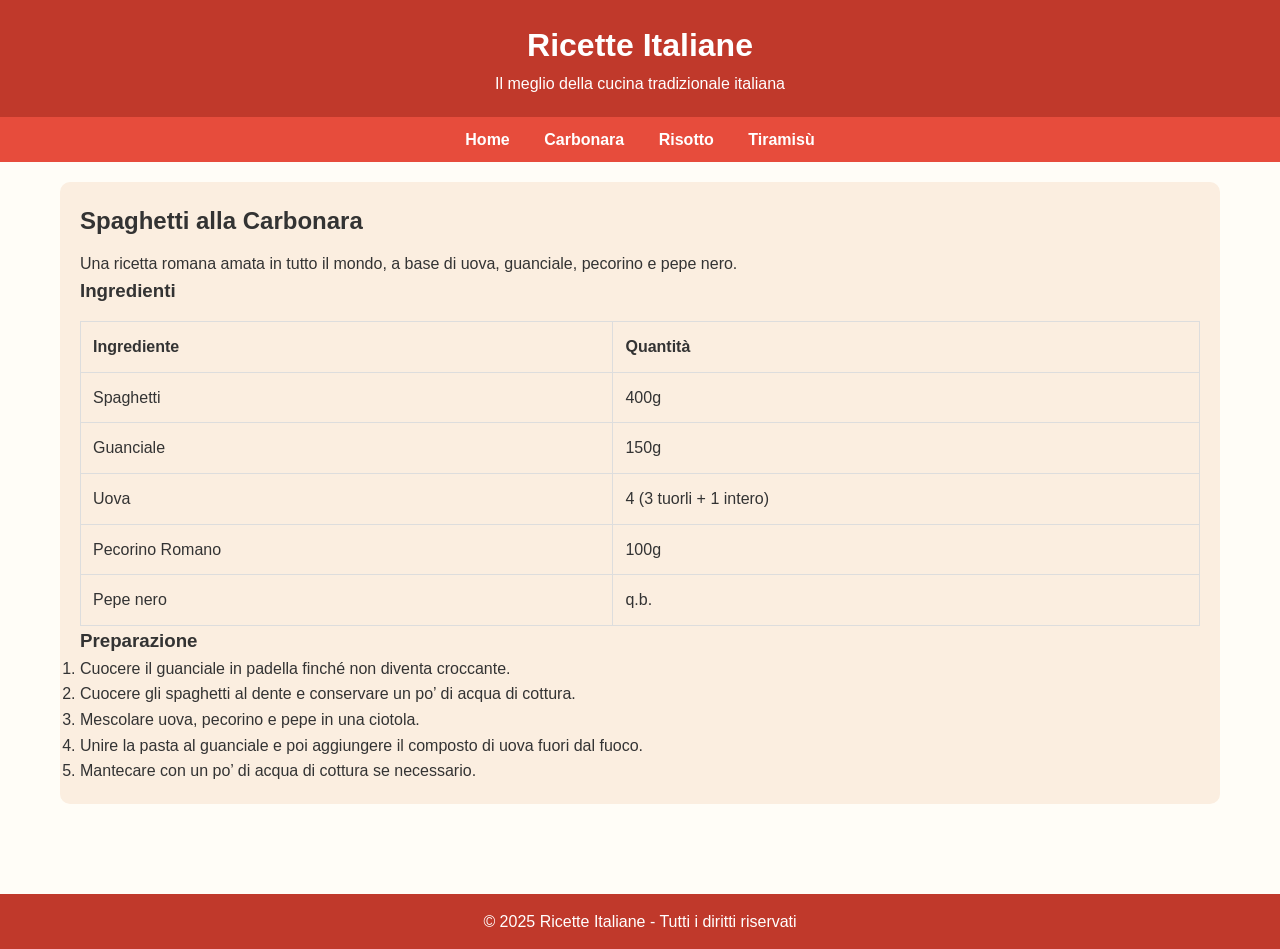
==== carbonara.html @ fea16491 "commit" ====
<!DOCTYPE html>
<html lang="it">
<head>
    <meta charset="UTF-8">
    <meta name="viewport" content="width=device-width, initial-scale=1.0">
    <title>Spaghetti alla Carbonara</title>
    <link rel="stylesheet" href="style.css">
</head>
<body>
    <header>
        <h1>Ricette Italiane</h1>
        <p>Il meglio della cucina tradizionale italiana</p>
    </header>

    <nav>
        <a href="index.html">Home</a>
        <a href="carbonara.html">Carbonara</a>
        <a href="risotto.html">Risotto</a>
        <a href="tiramisu.html">Tiramisù</a>
    </nav>

    <div class="container">
        <section class="featured-recipe">
            <h2>Spaghetti alla Carbonara</h2>
            <p>Una ricetta romana amata in tutto il mondo, a base di uova, guanciale, pecorino e pepe nero.</p>

            <h3>Ingredienti</h3>
            <table>
                <tr><th>Ingrediente</th><th>Quantità</th></tr>
                <tr><td>Spaghetti</td><td>400g</td></tr>
                <tr><td>Guanciale</td><td>150g</td></tr>
                <tr><td>Uova</td><td>4 (3 tuorli + 1 intero)</td></tr>
                <tr><td>Pecorino Romano</td><td>100g</td></tr>
                <tr><td>Pepe nero</td><td>q.b.</td></tr>
            </table>

            <h3>Preparazione</h3>
            <ol>
                <li>Cuocere il guanciale in padella finché non diventa croccante.</li>
                <li>Cuocere gli spaghetti al dente e conservare un po’ di acqua di cottura.</li>
                <li>Mescolare uova, pecorino e pepe in una ciotola.</li>
                <li>Unire la pasta al guanciale e poi aggiungere il composto di uova fuori dal fuoco.</li>
                <li>Mantecare con un po’ di acqua di cottura se necessario.</li>
            </ol>
        </section>
    </div>

    <footer>
        <p>&copy; 2025 Ricette Italiane - Tutti i diritti riservati</p>
    </footer>
</body>
</html>
---- style.css ----
* {
    margin: 0;
    padding: 0;
    box-sizing: border-box;
}

body {
    font-family: 'Segoe UI', sans-serif;
    background-color: #fffdf7;
    color: #333;
    line-height: 1.6;
}

header {
    background-color: #c0392b;
    color: white;
    padding: 20px;
    text-align: center;
}

nav {
    background-color: #e74c3c;
    padding: 10px;
    text-align: center;
}

nav a {
    color: white;
    margin: 0 15px;
    text-decoration: none;
    font-weight: bold;
}

.container {
    padding: 20px;
    max-width: 1200px;
    margin: auto;
}

.featured-recipe {
    background-color: #fbeee0;
    padding: 20px;
    border-radius: 10px;
    margin-bottom: 30px;
}

.featured-recipe h2 {
    margin-bottom: 10px;
}

table {
    width: 100%;
    border-collapse: collapse;
    margin-top: 15px;
}

table, th, td {
    border: 1px solid #ddd;
}

th, td {
    padding: 12px;
    text-align: left;
}

.recipe-list {
    display: flex;
    flex-wrap: wrap;
    gap: 20px;
}

.recipe-card {
    background-color: #fefefe;
    border: 1px solid #ddd;
    border-radius: 8px;
    padding: 15px;
    flex: 1 1 calc(33.333% - 40px);
    min-width: 250px;
}

.recipe-card h3 {
    margin-bottom: 10px;
    color: #c0392b;
}

footer {
    background-color: #c0392b;
    color: white;
    text-align: center;
    padding: 15px;
    margin-top: 40px;
}

/* RESPONSIVE DESIGN */
@media (max-width: 768px) {
    .recipe-list {
        flex-direction: column;
    }

    .recipe-card {
        flex: 1 1 100%;
    }
}
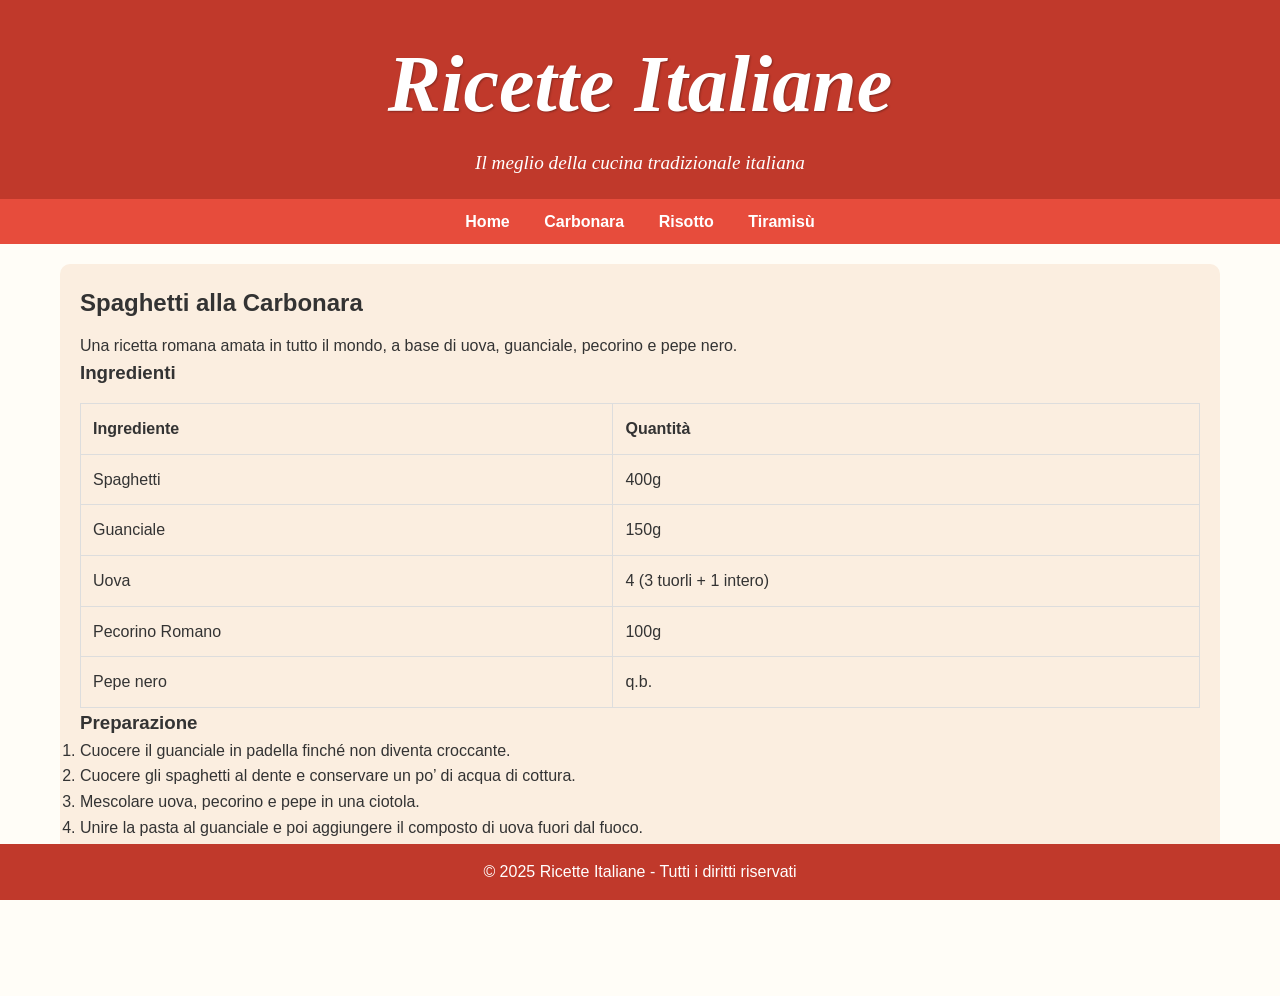
==== commit 2312e726: "commit" ====
--- a/carbonara.html
+++ b/carbonara.html
@@ -7,8 +7,8 @@
     <link rel="stylesheet" href="style.css">
 </head>
 <body>
-    <header>
-        <h1>Ricette Italiane</h1>
+    <header class="header">
+        <h1 class="title">Ricette Italiane</h1>
         <p>Il meglio della cucina tradizionale italiana</p>
     </header>
 
--- a/style.css
+++ b/style.css
@@ -4,11 +4,56 @@
     box-sizing: border-box;
 }
 
+html, body {
+    height: 100%;
+}
+
+
 body {
     font-family: 'Segoe UI', sans-serif;
     background-color: #fffdf7;
     color: #333;
     line-height: 1.6;
+    display: flex;
+    flex-direction: column;
+
+}
+
+.header {
+    font-style: italic;
+    font-family: 'Georgia', serif;
+    font-size: 1.2rem;
+    color: #ffffff;
+    line-height: 1.6;
+}
+
+.title-wrapper {
+    display: flex;
+    justify-content: center;
+    align-items: center;
+    gap: 15px; /* spazio tra bandiere e titolo */
+    flex-wrap: wrap; /* utile su schermi piccoli */
+    margin-bottom: 10px;
+}
+
+.title {
+    font-size: 80px;
+    font-family: 'Georgia', serif;
+    color: white;
+    text-shadow: 1px 1px 2px rgba(0,0,0,0.3);
+    font-style: italic;
+}
+
+.flag {
+    width: 50px;
+    height: auto;
+}
+
+.intro-box {
+    background-color: #fbeee0;
+    padding: 20px;
+    border-radius: 10px;
+    margin-bottom: 30px;
 }
 
 header {
@@ -22,8 +67,8 @@
     background-color: #e74c3c;
     padding: 10px;
     text-align: center;
+    width: 100%;
 }
-
 nav a {
     color: white;
     margin: 0 15px;
@@ -33,8 +78,10 @@
 
 .container {
     padding: 20px;
+    padding-bottom: 80px;
     max-width: 1200px;
     margin: auto;
+    width: 100%;
 }
 
 .featured-recipe {
@@ -88,10 +135,13 @@
     color: white;
     text-align: center;
     padding: 15px;
-    margin-top: 40px;
+    width: 100%;
+    position: fixed;
+    bottom: 0;
+    left: 0;
+    z-index: 1000;
 }
 
-/* RESPONSIVE DESIGN */
 @media (max-width: 768px) {
     .recipe-list {
         flex-direction: column;
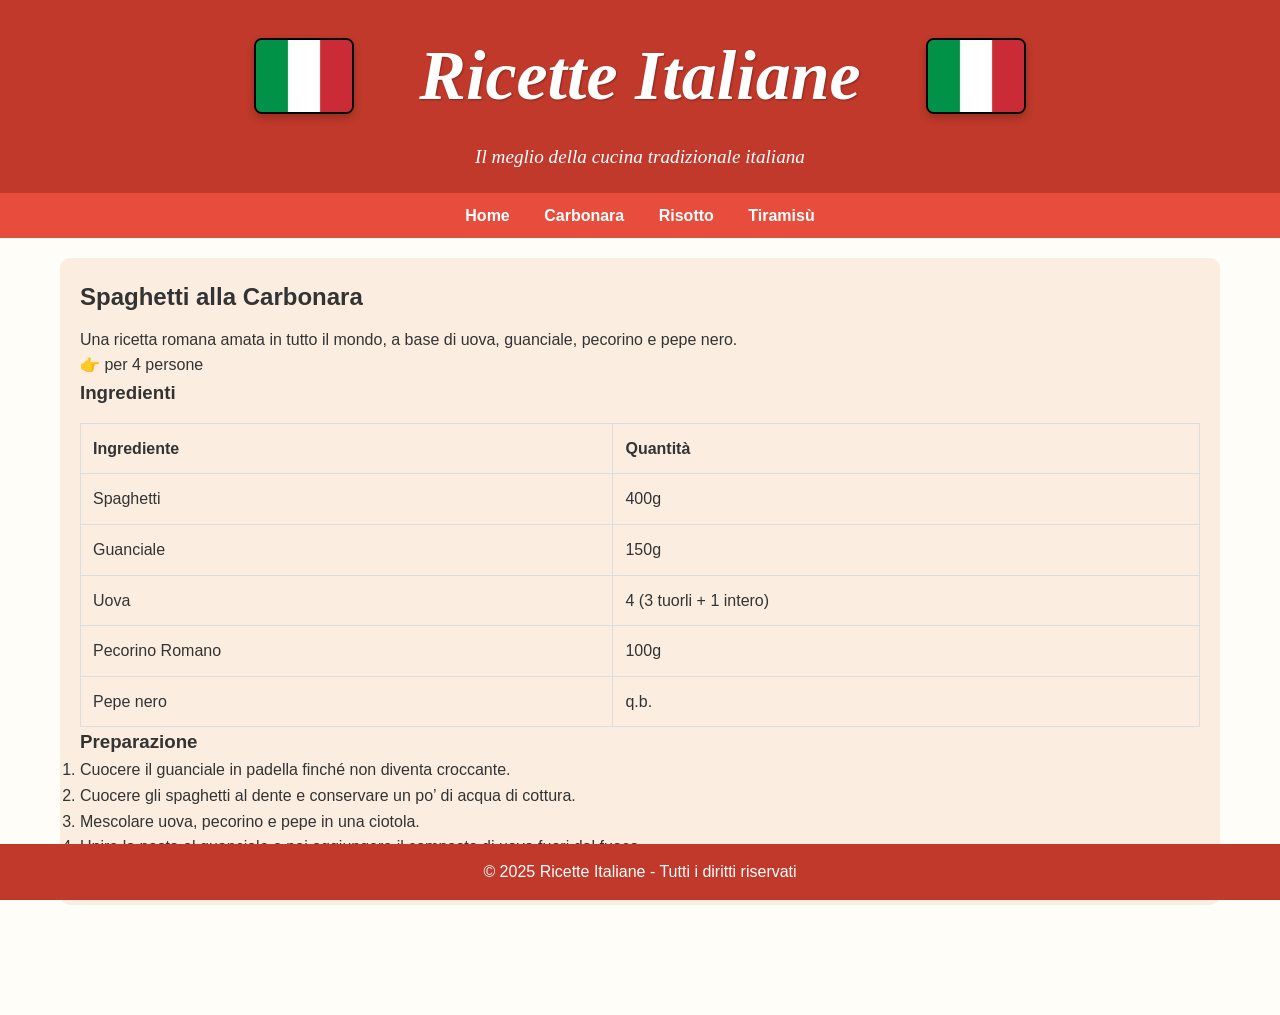
==== commit 473bc9f0: "commit" ====
--- a/carbonara.html
+++ b/carbonara.html
@@ -8,7 +8,11 @@
 </head>
 <body>
     <header class="header">
-        <h1 class="title">Ricette Italiane</h1>
+        <div class="title-wrapper">
+            <img src="img/bandiera-italiana.png" alt="Bandiera Italiana" class="flag">
+            <h1 class="title">Ricette Italiane</h1>
+            <img src="img/bandiera-italiana.png" alt="Bandiera Italiana" class="flag">
+        </div>
         <p>Il meglio della cucina tradizionale italiana</p>
     </header>
 
@@ -23,7 +27,7 @@
         <section class="featured-recipe">
             <h2>Spaghetti alla Carbonara</h2>
             <p>Una ricetta romana amata in tutto il mondo, a base di uova, guanciale, pecorino e pepe nero.</p>
-
+            <p>👉 per 4 persone</p>
             <h3>Ingredienti</h3>
             <table>
                 <tr><th>Ingrediente</th><th>Quantità</th></tr>
--- a/style.css
+++ b/style.css
@@ -31,13 +31,13 @@
     display: flex;
     justify-content: center;
     align-items: center;
-    gap: 15px; /* spazio tra bandiere e titolo */
-    flex-wrap: wrap; /* utile su schermi piccoli */
+    gap: 15px;
+    flex-wrap: wrap;
     margin-bottom: 10px;
 }
 
 .title {
-    font-size: 80px;
+    font-size: 70px;
     font-family: 'Georgia', serif;
     color: white;
     text-shadow: 1px 1px 2px rgba(0,0,0,0.3);
@@ -45,8 +45,19 @@
 }
 
 .flag {
-    width: 50px;
+    width: 100px;
     height: auto;
+    border: 2px solid black;
+    border-radius: 8px;
+    box-shadow: 0 4px 8px rgba(0, 0, 0, 0.2);
+    transition: transform 0.3s ease, box-shadow 0.3s ease;
+    margin-left: 50px;
+    margin-right: 50px;
+}
+
+.flag:hover {
+    transform: scale(1.05);
+    box-shadow: 0 8px 16px rgba(0, 0, 0, 0.3);
 }
 
 .intro-box {
@@ -61,6 +72,36 @@
     color: white;
     padding: 20px;
     text-align: center;
+}
+
+.recipe-header {
+    display: flex;
+    align-items: center;
+
+}
+
+.recipe-header h2 {
+    margin: 0;
+    font-size: 1.8rem;
+    color: #000000;
+    font-family: 'Georgia', serif;
+    font-style: italic;
+}
+
+.recipe-image {
+    width: 30%;
+    height: auto;
+    border-radius: 3px;
+    box-shadow: 0 4px 4px rgba(0,0,0,0.2);
+    object-fit: cover;
+    margin-left: 80px;
+    margin-top: 80px;
+    transition: transform 0.3s ease, box-shadow 0.3s ease;
+}
+
+.recipe-image:hover {
+    transform: scale(1.05);
+    box-shadow: 0 8px 16px rgba(0, 0, 0, 0.3);
 }
 
 nav {
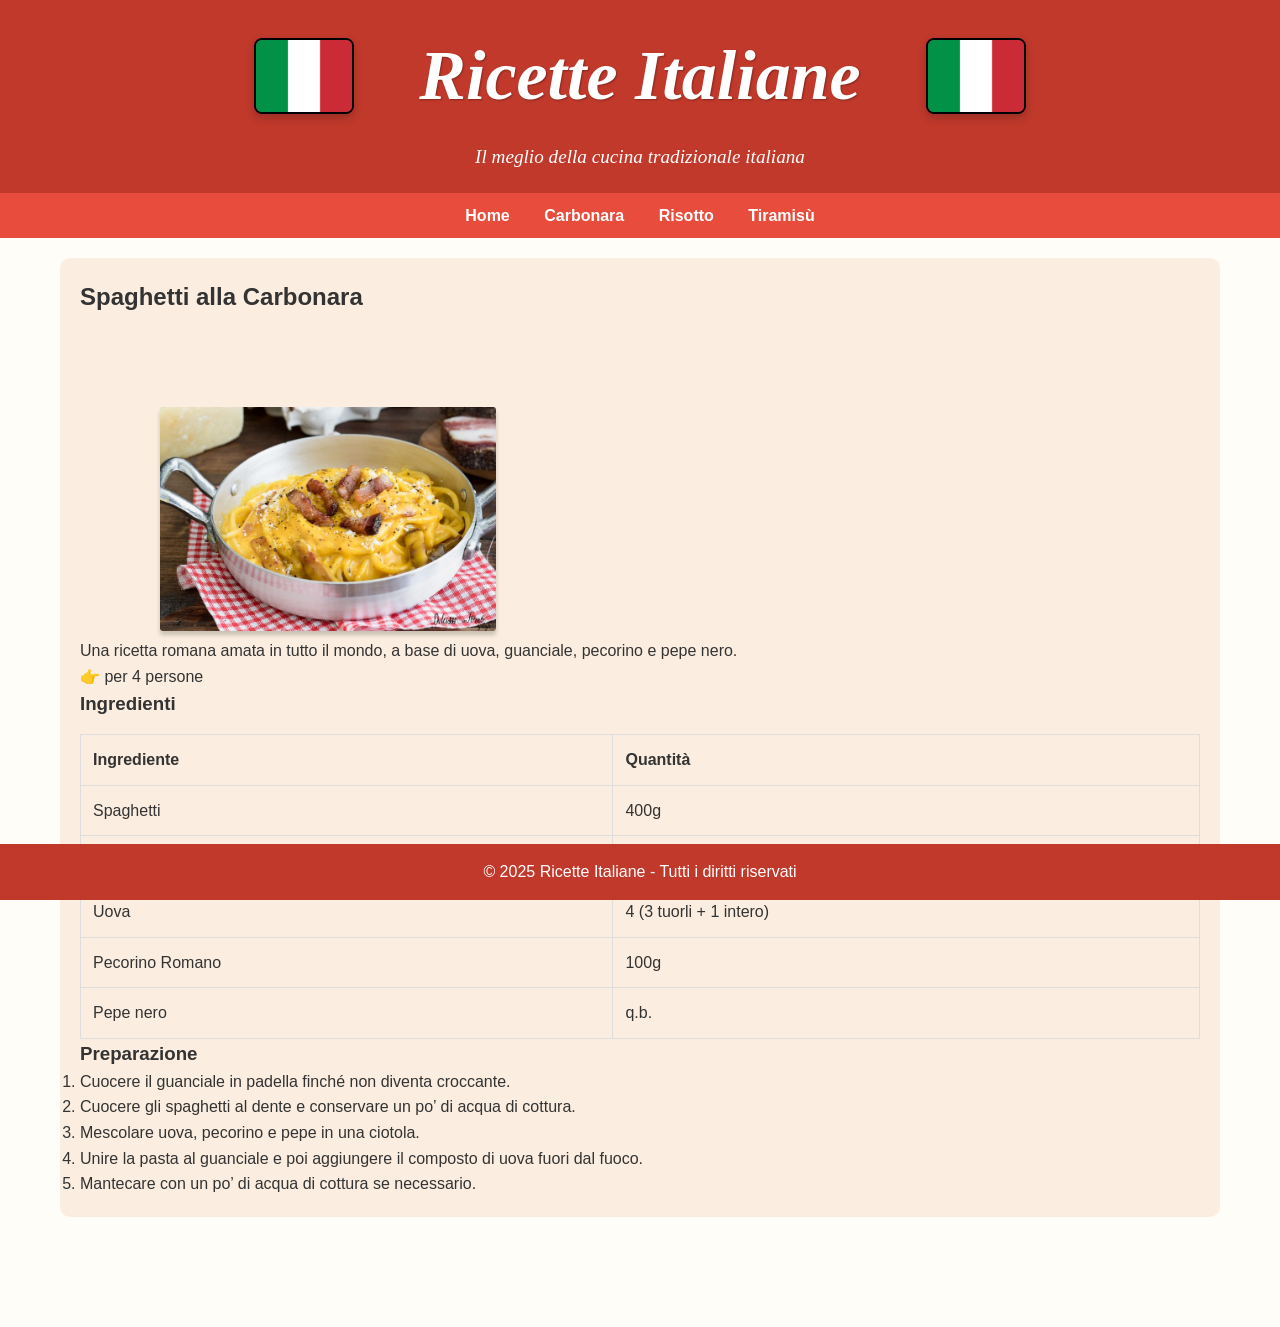
==== commit 6f1bbe4a: "commit" ====
--- a/carbonara.html
+++ b/carbonara.html
@@ -4,7 +4,7 @@
     <meta charset="UTF-8">
     <meta name="viewport" content="width=device-width, initial-scale=1.0">
     <title>Spaghetti alla Carbonara</title>
-    <link rel="stylesheet" href="style.css">
+    <link rel="stylesheet" href="/css/style.css">
 </head>
 <body>
     <header class="header">
@@ -26,6 +26,7 @@
     <div class="container">
         <section class="featured-recipe">
             <h2>Spaghetti alla Carbonara</h2>
+            <img src="img/carbonara.jpg" alt="Pasticcio" class="recipe-image">
             <p>Una ricetta romana amata in tutto il mondo, a base di uova, guanciale, pecorino e pepe nero.</p>
             <p>👉 per 4 persone</p>
             <h3>Ingredienti</h3>
--- a/css/style.css
+++ b/css/style.css
@@ -0,0 +1,194 @@
+* {
+    margin: 0;
+    padding: 0;
+    box-sizing: border-box;
+}
+
+html, body {
+    height: 100%;
+}
+
+
+body {
+    font-family: 'Segoe UI', sans-serif;
+    background-color: #fffdf7;
+    color: #333;
+    line-height: 1.6;
+    display: flex;
+    flex-direction: column;
+
+}
+
+.header {
+    font-style: italic;
+    font-family: 'Georgia', serif;
+    font-size: 1.2rem;
+    color: #ffffff;
+    line-height: 1.6;
+}
+
+.title-wrapper {
+    display: flex;
+    justify-content: center;
+    align-items: center;
+    gap: 15px;
+    flex-wrap: wrap;
+    margin-bottom: 10px;
+}
+
+.title {
+    font-size: 70px;
+    font-family: 'Georgia', serif;
+    color: white;
+    text-shadow: 1px 1px 2px rgba(0,0,0,0.3);
+    font-style: italic;
+}
+
+.flag {
+    width: 100px;
+    height: auto;
+    border: 2px solid black;
+    border-radius: 8px;
+    box-shadow: 0 4px 8px rgba(0, 0, 0, 0.2);
+    transition: transform 0.3s ease, box-shadow 0.3s ease;
+    margin-left: 50px;
+    margin-right: 50px;
+}
+
+.flag:hover {
+    transform: scale(1.05);
+    box-shadow: 0 8px 16px rgba(0, 0, 0, 0.3);
+}
+
+.intro-box {
+    background-color: #fbeee0;
+    padding: 20px;
+    border-radius: 10px;
+    margin-bottom: 30px;
+}
+
+header {
+    background-color: #c0392b;
+    color: white;
+    padding: 20px;
+    text-align: center;
+}
+
+.recipe-header {
+    display: flex;
+    align-items: center;
+
+}
+
+.recipe-header h2 {
+    margin: 0;
+    font-size: 1.8rem;
+    color: #000000;
+    font-family: 'Georgia', serif;
+    font-style: italic;
+}
+
+.recipe-image {
+    width: 30%;
+    height: auto;
+    border-radius: 3px;
+    box-shadow: 0 4px 4px rgba(0,0,0,0.2);
+    object-fit: cover;
+    margin-left: 80px;
+    margin-top: 80px;
+    transition: transform 0.3s ease, box-shadow 0.3s ease;
+}
+
+.recipe-image:hover {
+    transform: scale(1.05);
+    box-shadow: 0 8px 16px rgba(0, 0, 0, 0.3);
+}
+
+nav {
+    background-color: #e74c3c;
+    padding: 10px;
+    text-align: center;
+    width: 100%;
+}
+nav a {
+    color: white;
+    margin: 0 15px;
+    text-decoration: none;
+    font-weight: bold;
+}
+
+.container {
+    padding: 20px;
+    padding-bottom: 80px;
+    max-width: 1200px;
+    margin: auto;
+    width: 100%;
+}
+
+.featured-recipe {
+    background-color: #fbeee0;
+    padding: 20px;
+    border-radius: 10px;
+    margin-bottom: 30px;
+}
+
+.featured-recipe h2 {
+    margin-bottom: 10px;
+}
+
+table {
+    width: 100%;
+    border-collapse: collapse;
+    margin-top: 15px;
+}
+
+table, th, td {
+    border: 1px solid #ddd;
+}
+
+th, td {
+    padding: 12px;
+    text-align: left;
+}
+
+.recipe-list {
+    display: flex;
+    flex-wrap: wrap;
+    gap: 20px;
+}
+
+.recipe-card {
+    background-color: #fefefe;
+    border: 1px solid #ddd;
+    border-radius: 8px;
+    padding: 15px;
+    flex: 1 1 calc(33.333% - 40px);
+    min-width: 250px;
+}
+
+.recipe-card h3 {
+    margin-bottom: 10px;
+    color: #c0392b;
+}
+
+footer {
+    background-color: #c0392b;
+    color: white;
+    text-align: center;
+    padding: 15px;
+    width: 100%;
+    position: fixed;
+    bottom: 0;
+    left: 0;
+    z-index: 1000;
+}
+
+@media (max-width: 768px) {
+    .recipe-list {
+        flex-direction: column;
+    }
+
+    .recipe-card {
+        flex: 1 1 100%;
+    }
+}
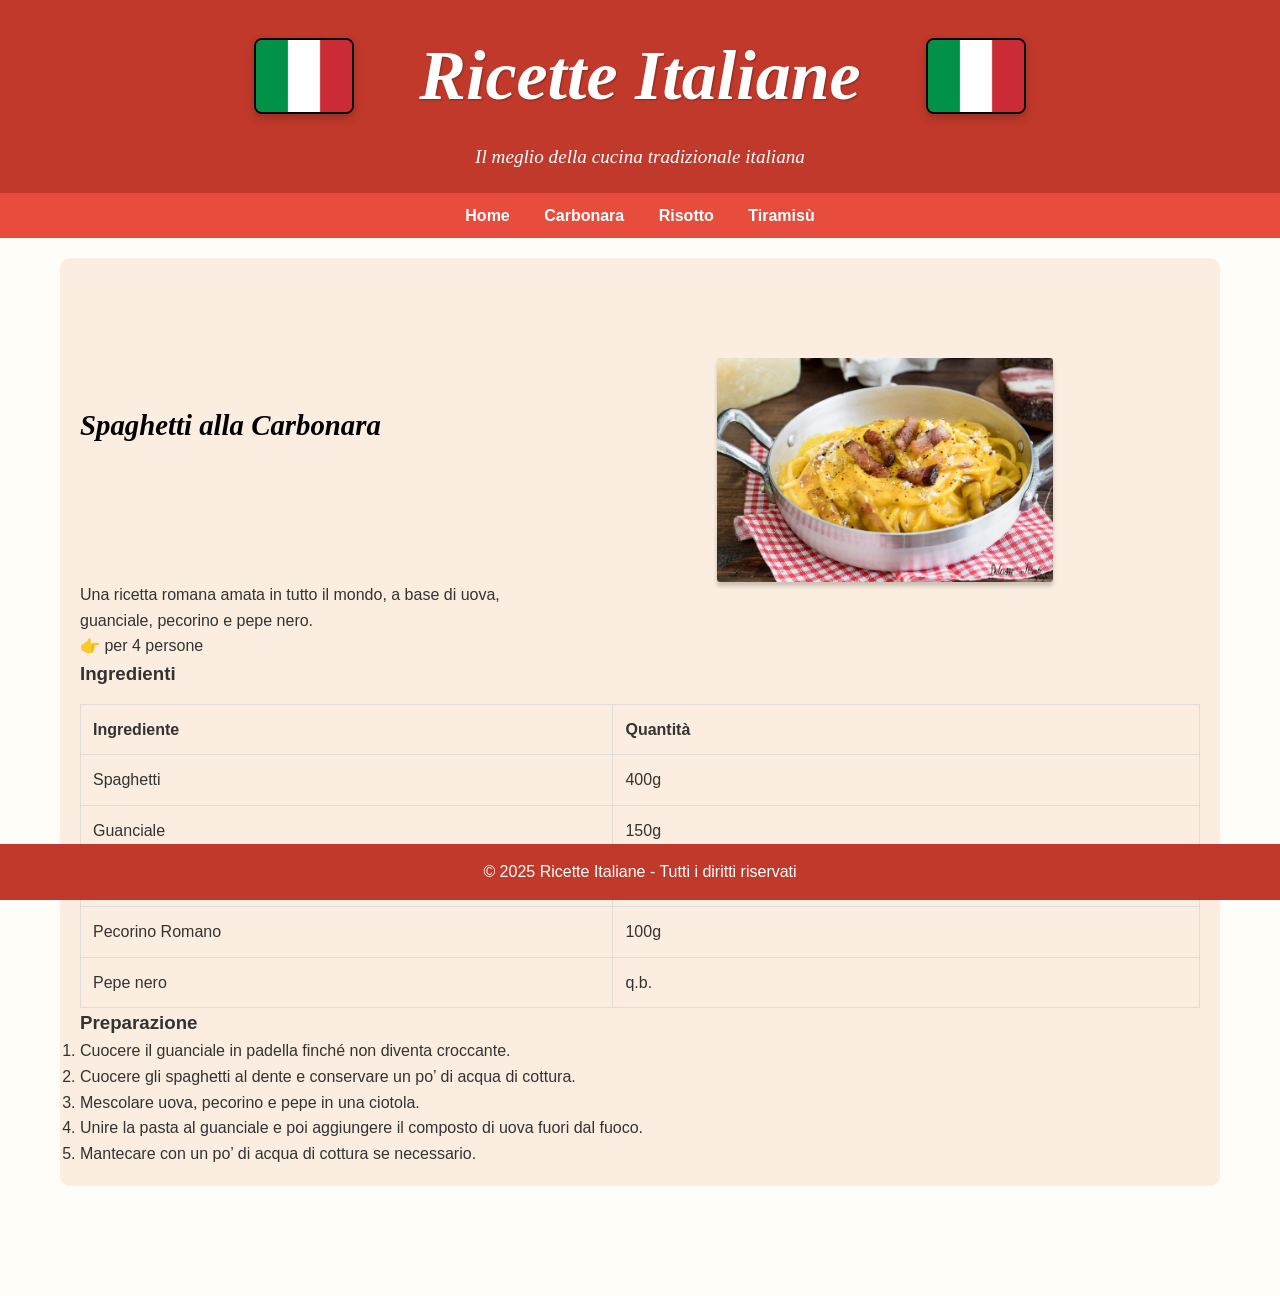
==== commit dce2b1d9: "commit" ====
--- a/carbonara.html
+++ b/carbonara.html
@@ -25,9 +25,12 @@
 
     <div class="container">
         <section class="featured-recipe">
-            <h2>Spaghetti alla Carbonara</h2>
-            <img src="img/carbonara.jpg" alt="Pasticcio" class="recipe-image">
-            <p>Una ricetta romana amata in tutto il mondo, a base di uova, guanciale, pecorino e pepe nero.</p>
+            <div class="recipe-header">
+                <h2>Spaghetti alla Carbonara</h2>
+                <img src="img/carbonara.jpg" alt="Pasticcio" class="recipe-image-menu">
+            </div>
+            <p>Una ricetta romana amata in tutto il mondo, a base di uova, </p>
+            <p>guanciale, pecorino e pepe nero.</p>
             <p>👉 per 4 persone</p>
             <h3>Ingredienti</h3>
             <table>
--- a/css/style.css
+++ b/css/style.css
@@ -104,6 +104,22 @@
     box-shadow: 0 8px 16px rgba(0, 0, 0, 0.3);
 }
 
+.recipe-image-menu{
+    width: 30%;
+    height: auto;
+    border-radius: 3px;
+    box-shadow: 0 4px 4px rgba(0,0,0,0.2);
+    object-fit: cover;
+    margin-left: 30%;
+    margin-top: 80px;
+    transition: transform 0.3s ease, box-shadow 0.3s ease;
+}
+
+.recipe-image-menu:hover{
+    transform: scale(1.05);
+    box-shadow: 0 8px 16px rgba(0, 0, 0, 0.3);
+}
+
 nav {
     background-color: #e74c3c;
     padding: 10px;
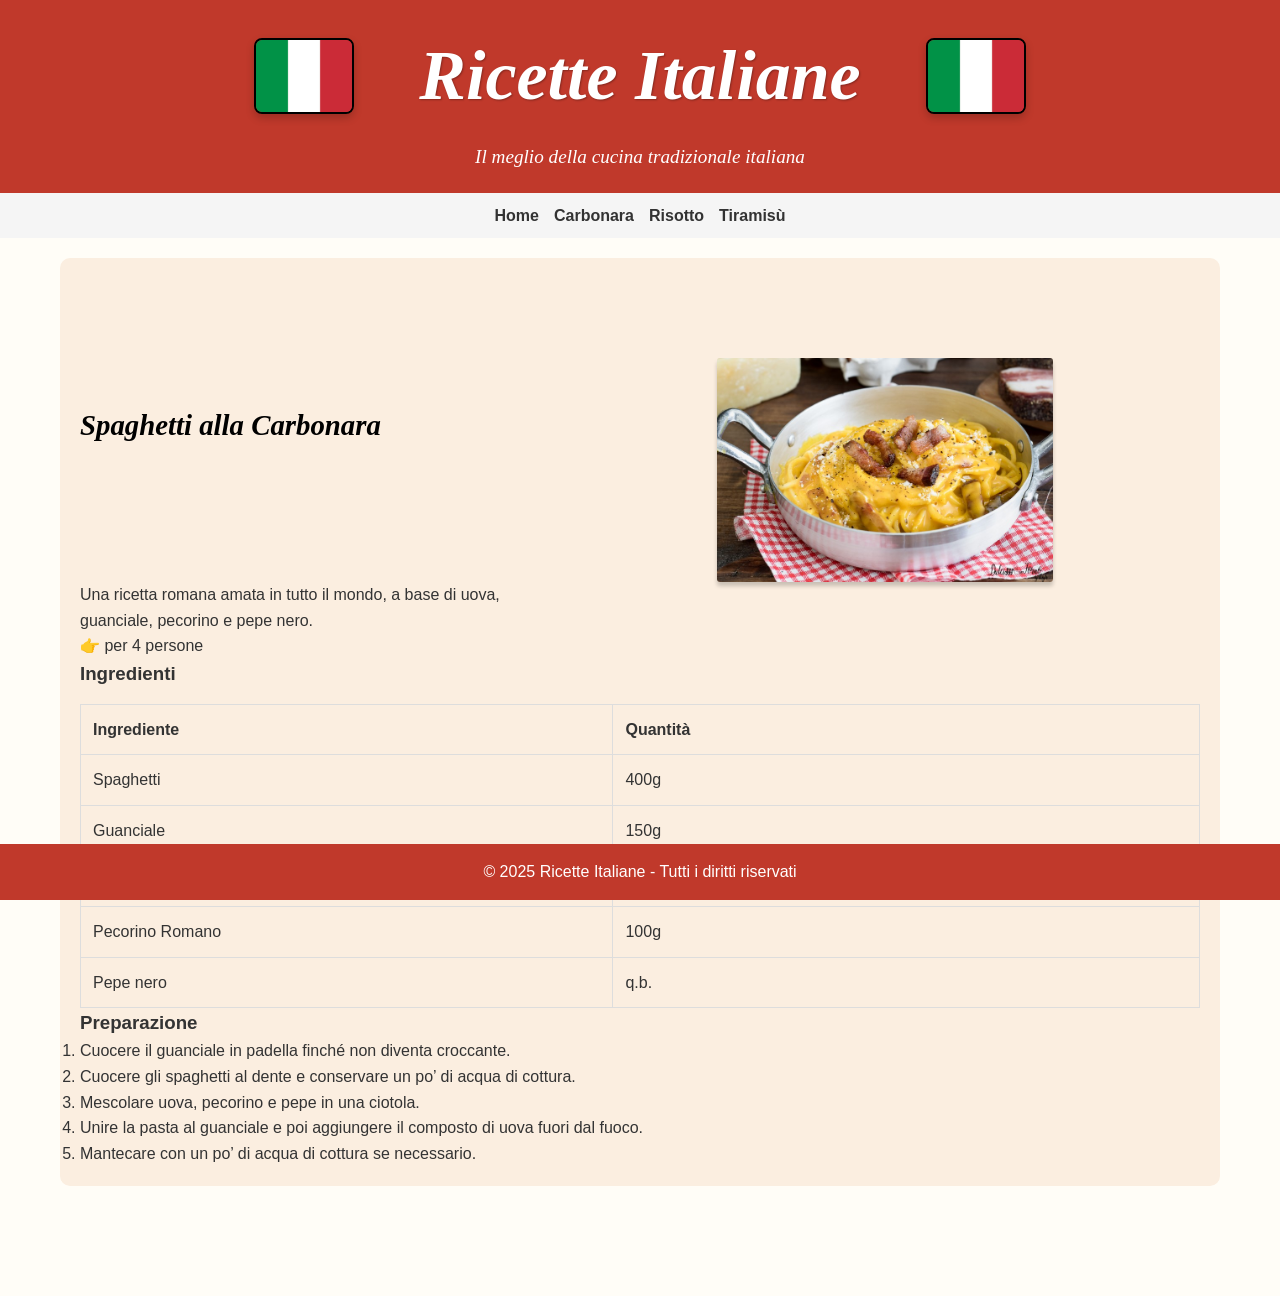
==== commit cea6ad8e: "commit" ====
--- a/carbonara.html
+++ b/carbonara.html
@@ -15,12 +15,15 @@
         </div>
         <p>Il meglio della cucina tradizionale italiana</p>
     </header>
+    
+    <input type="checkbox" id="menu-toggle" class="menu-toggle">
+    <label for="menu-toggle" class="hamburger">&#9776;</label>
 
-    <nav>
-        <a href="index.html">Home</a>
-        <a href="carbonara.html">Carbonara</a>
-        <a href="risotto.html">Risotto</a>
-        <a href="tiramisu.html">Tiramisù</a>
+    <nav class="main-nav">
+    <a href="index.html">Home</a>
+    <a href="carbonara.html">Carbonara</a>
+    <a href="risotto.html">Risotto</a>
+    <a href="tiramisu.html">Tiramisù</a>
     </nav>
 
     <div class="container">
--- a/css/style.css
+++ b/css/style.css
@@ -26,6 +26,61 @@
     color: #ffffff;
     line-height: 1.6;
 }
+
+/* Base: nasconde il checkbox e mostra il menu normalmente */
+.menu-toggle {
+    display: none;
+}
+
+.hamburger {
+    display: none;
+    font-size: 2em;
+    cursor: pointer;
+    padding: 10px;
+}
+
+
+.main-nav {
+    display: flex;
+    gap: 15px;
+    justify-content: center;
+    background-color: #f5f5f5;
+    padding: 10px;
+}
+
+.main-nav a {
+    text-decoration: none;
+    color: #333;
+    font-weight: bold;
+}
+
+
+@media (max-width: 768px) {
+    .hamburger {
+        display: block;
+        text-align: right;
+        background-color: #f5f5f5;
+        padding: 10px 20px;
+    }
+
+    .main-nav {
+        display: none;
+        flex-direction: column;
+        text-align: center;
+        background-color: #f5f5f5;
+    }
+
+    .main-nav a {
+        padding: 10px 0;
+        border-top: 1px solid #e74c3c;
+    }
+
+    /* Quando checkbox è spuntato, mostra il menu */
+    .menu-toggle:checked + .hamburger + .main-nav {
+        display: flex;
+    }
+}
+
 
 .title-wrapper {
     display: flex;
@@ -118,19 +173,6 @@
 .recipe-image-menu:hover{
     transform: scale(1.05);
     box-shadow: 0 8px 16px rgba(0, 0, 0, 0.3);
-}
-
-nav {
-    background-color: #e74c3c;
-    padding: 10px;
-    text-align: center;
-    width: 100%;
-}
-nav a {
-    color: white;
-    margin: 0 15px;
-    text-decoration: none;
-    font-weight: bold;
 }
 
 .container {
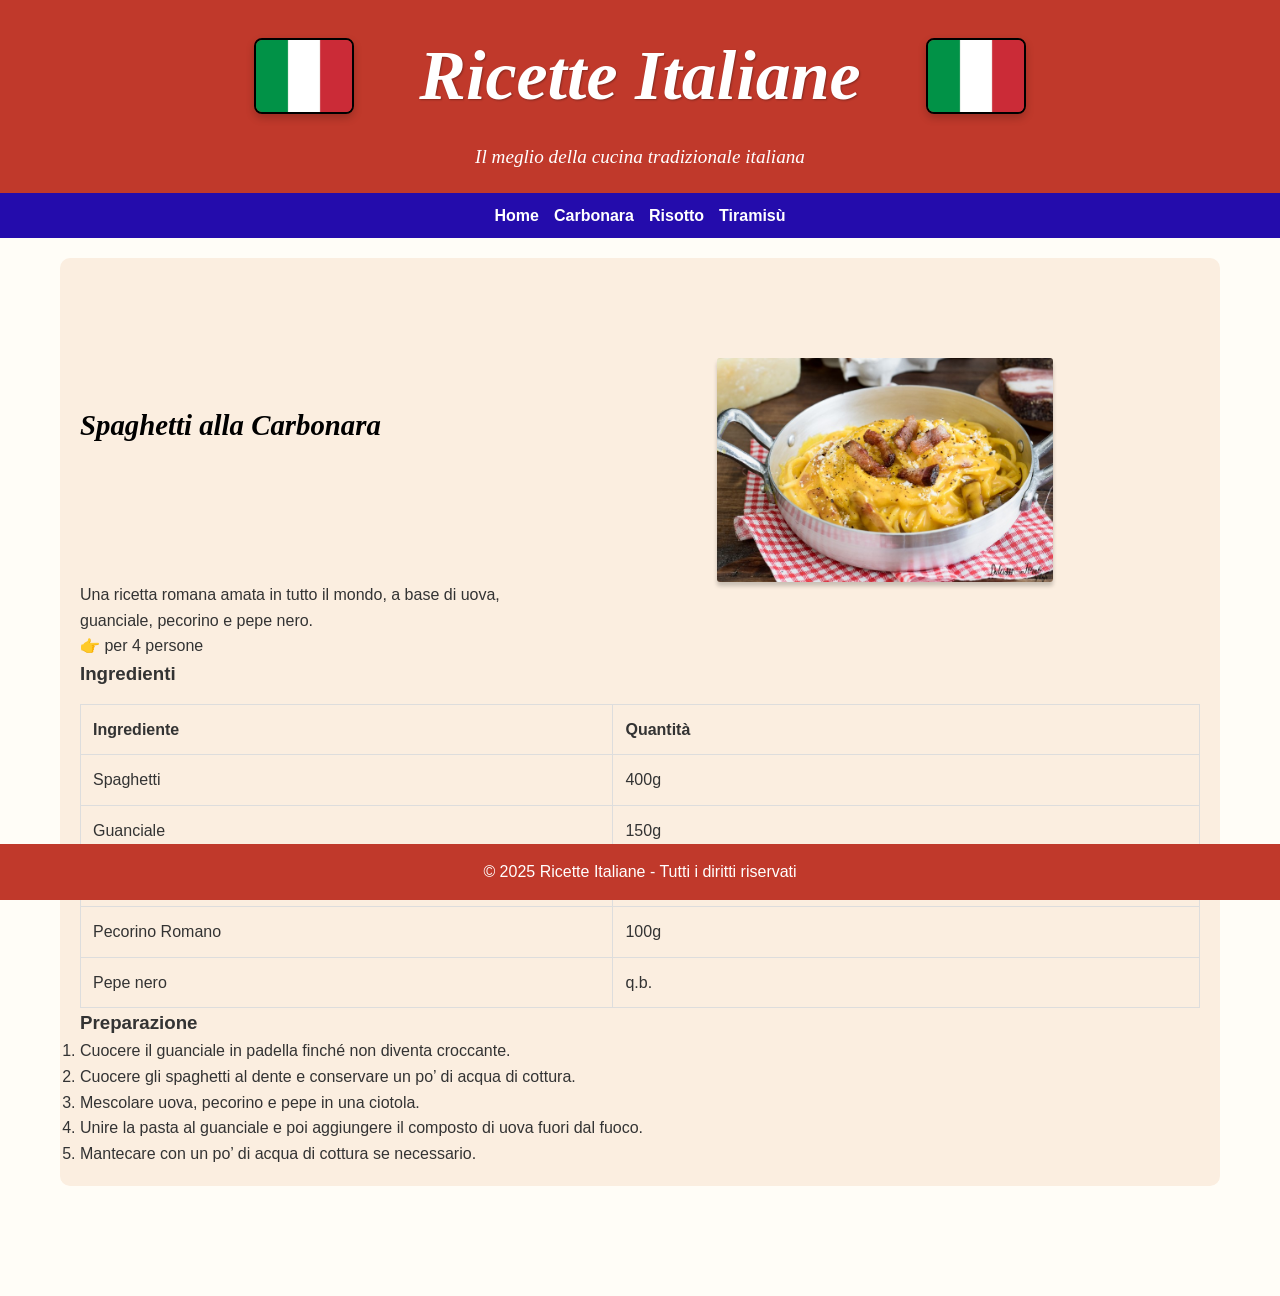
==== commit 5a3123aa: "commit" ====
--- a/carbonara.html
+++ b/carbonara.html
@@ -5,6 +5,7 @@
     <meta name="viewport" content="width=device-width, initial-scale=1.0">
     <title>Spaghetti alla Carbonara</title>
     <link rel="stylesheet" href="/css/style.css">
+    <link rel="icon" href="img/bandiera-italiana.png" type="image/png">
 </head>
 <body>
     <header class="header">
@@ -15,7 +16,7 @@
         </div>
         <p>Il meglio della cucina tradizionale italiana</p>
     </header>
-    
+
     <input type="checkbox" id="menu-toggle" class="menu-toggle">
     <label for="menu-toggle" class="hamburger">&#9776;</label>
 
--- a/css/style.css
+++ b/css/style.css
@@ -27,7 +27,6 @@
     line-height: 1.6;
 }
 
-/* Base: nasconde il checkbox e mostra il menu normalmente */
 .menu-toggle {
     display: none;
 }
@@ -44,13 +43,13 @@
     display: flex;
     gap: 15px;
     justify-content: center;
-    background-color: #f5f5f5;
+    background-color: #240cac;
     padding: 10px;
 }
 
 .main-nav a {
     text-decoration: none;
-    color: #333;
+    color: #ffffff;
     font-weight: bold;
 }
 
@@ -59,7 +58,7 @@
     .hamburger {
         display: block;
         text-align: right;
-        background-color: #f5f5f5;
+        background-color: #e74c3c;
         padding: 10px 20px;
     }
 
@@ -67,7 +66,7 @@
         display: none;
         flex-direction: column;
         text-align: center;
-        background-color: #f5f5f5;
+        background-color: #e74c3c;
     }
 
     .main-nav a {
@@ -75,7 +74,6 @@
         border-top: 1px solid #e74c3c;
     }
 
-    /* Quando checkbox è spuntato, mostra il menu */
     .menu-toggle:checked + .hamburger + .main-nav {
         display: flex;
     }
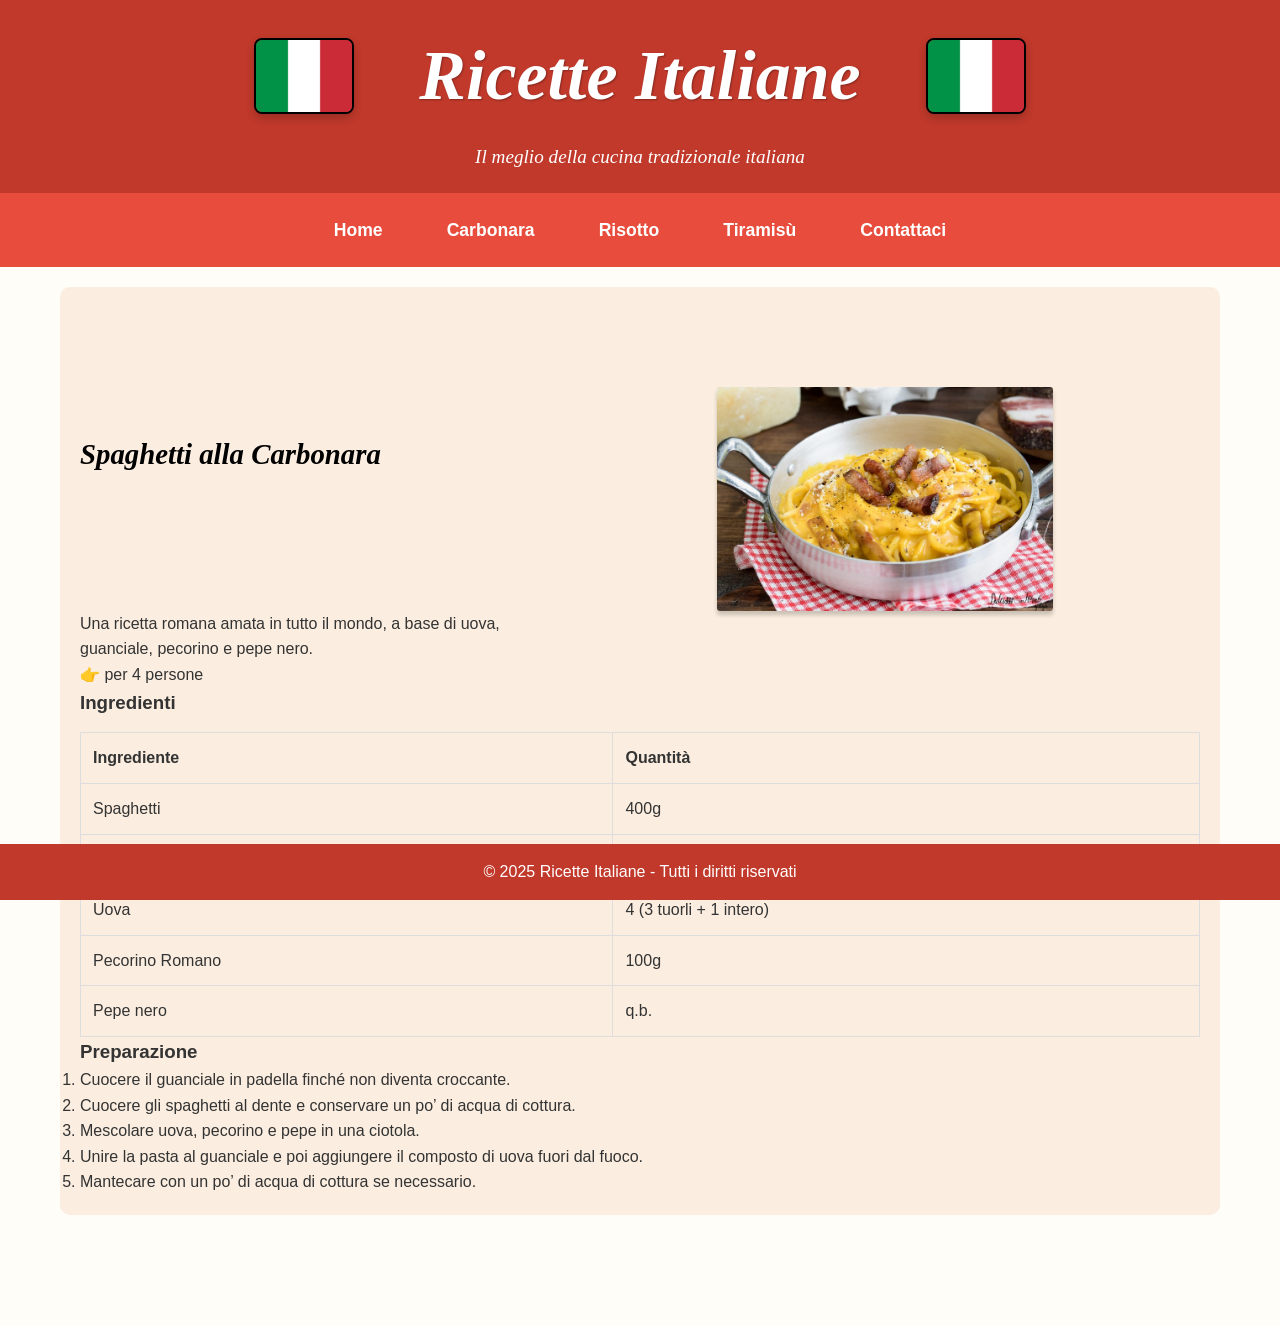
==== commit 31bc0524: "commit" ====
--- a/carbonara.html
+++ b/carbonara.html
@@ -25,6 +25,7 @@
     <a href="carbonara.html">Carbonara</a>
     <a href="risotto.html">Risotto</a>
     <a href="tiramisu.html">Tiramisù</a>
+    <a href="contatti.html">Contattaci</a>
     </nav>
 
     <div class="container">
--- a/css/style.css
+++ b/css/style.css
@@ -41,17 +41,27 @@
 
 .main-nav {
     display: flex;
-    gap: 15px;
+    gap: 40px; /* Maggiore spazio tra le voci */
     justify-content: center;
-    background-color: #240cac;
-    padding: 10px;
+    background-color: #e74c3c; /* Sfondo rosso */
+    padding: 15px 0;
 }
 
 .main-nav a {
     text-decoration: none;
     color: #ffffff;
     font-weight: bold;
-}
+    font-size: 1.1rem;
+    padding: 8px 12px;
+    transition: background-color 0.3s, color 0.3s;
+}
+
+.main-nav a:hover {
+    background-color: #ffffff;
+    color: #e74c3c;
+    border-radius: 5px;
+}
+
 
 
 @media (max-width: 768px) {
@@ -79,6 +89,9 @@
     }
 }
 
+.h2-index{
+    font-family: 'Georgia', serif;
+}
 
 .title-wrapper {
     display: flex;
